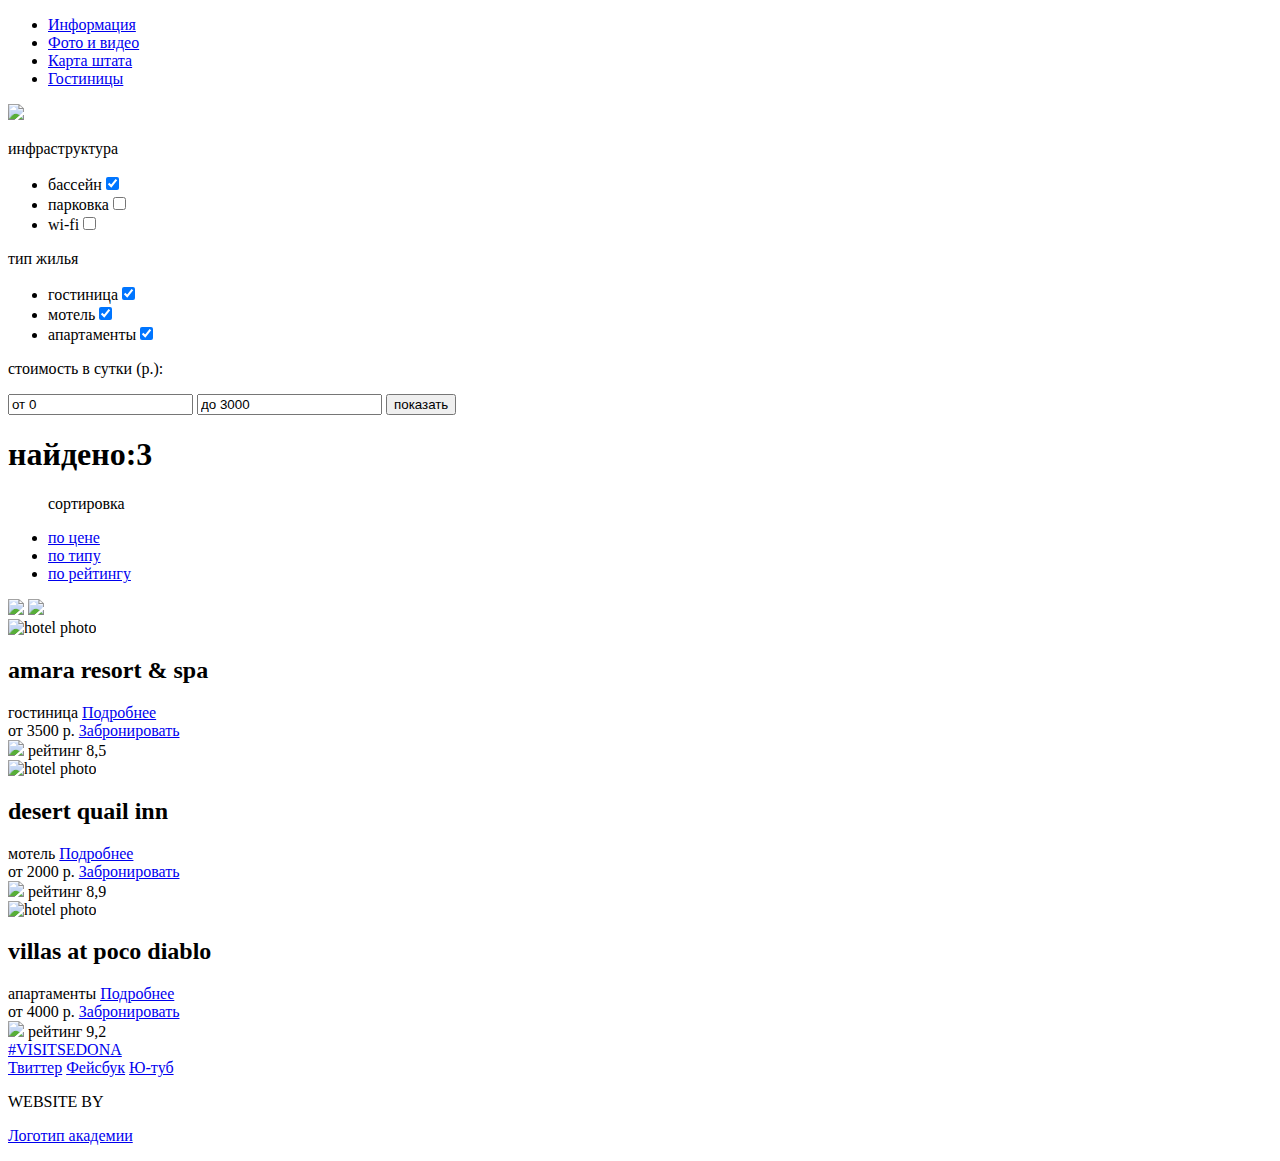
==== inner.html @ c6879ae4 "+" ====
<!DOCTYPE html>
<html lang="ru">
  <head>
    <meta charset="utf-8">
    <title>HTML Academy: Седона</title>
  </head>
  <body>
    <div class="container">
    <header class="main-header">
        <nav class="main-navigation">
          <ul>
            <li><a href="#">Информация</li>
            <li><a href="#">Фото и видео</li>
            <li><a href="#">Карта штата</li>
            <li><a href="#">Гостиницы</li>
          </ul>
        </nav>
        <a href="#"><img src="#"name="logo"></a>
    </header>
    <main>
      <section class="aside">
        <form action="" method="get">
          <p>инфраструктура</p>
           <ul>
            <li><label>бассейн<input type="checkbox" name="pool" checked></label></li>
            <li><label>парковка<input type="checkbox" name="parking"></label></li>
            <li><label>wi-fi<input type="checkbox" name="wi-fi"></label></li>
           </ul>
          <p>тип жилья</p>
           <ul>
            <li><label>гостиница<input type="checkbox" name="hotel" checked></label></li>
            <li><label>мотель<input type="checkbox" name="motel" checked></label></li>
            <li><label>апартаменты<input type="checkbox" name="apart" checked></label></li>
           </ul>
          <p>стоимость в сутки (p.):</p>
          <input type="text" name="min" value="от 0">
          <input type="text" name="max" value="до 3000">
          <button class="btn" type="submit">показать</button>
        </form>
      </section>
      <section class="searching results">
        <div class="search">
            <h1>найдено:3</h1>
          <ul class="breadcrumbs">
            <p>сортировка</p>
            <li><a href="#">по цене<a></li>
            <li><a href="#">по типу<a></li>
            <li><a href="#">по рейтингу<a></li>
          </ul>
          <form type="" name="">
            <img src="#" width="" height="">
            <img src="#" width="" height=""> <!--- стрелочки вверх и вниз--->
          </form>
        </div>
        <div class="hotel">
          <img class="photo" src="#" width="" height="" alt="hotel photo">
          <div class="hotel name">
           <h2>amara resort & spa</h2>
           <div class="more">
            <span>гостиница</span>
            <a class="btn" name="more" href="#">Подробнее</a>
           </div>
           <div class="price">
            <span>от 3500 р.</span>
            <a class="btn" name="reserv" href="#">Забронировать</a>
           </div>
         </div>
         <div class="rating">
           <img class="star" src="#" width="" height="">
           <span>рейтинг 8,5</span>
         </div>
        </div>
        <div class="hotel">
          <img class="photo" src="#" width="" height="" alt="hotel photo">
          <div class="hotel name">
           <h2>desert quail inn</h2>
           <div class="more">
            <span>мотель</span>
            <a class="btn" name="more" href="#">Подробнее</a>
           </div>
           <div class="price">
            <span>от 2000 р.</span>
            <a class="btn" name="reserv" href="#">Забронировать</a>
           </div>
         </div>
         <div class="rating">
           <img class="star" src="#" width="" height="">
           <span>рейтинг 8,9</span>
         </div>
        </div>
        <div class="hotel">
          <img class="photo" src="#" width="" height="" alt="hotel photo">
          <div class="hotel name">
           <h2>villas at poco diablo</h2>
           <div class="more">
            <span>апартаменты</span>
            <a class="btn" name="more" href="#">Подробнее</a>
           </div>
           <div class="price">
            <span>от 4000 р.</span>
            <a class="btn" name="reserv" href="#">Забронировать</a>
           </div>
         </div>
         <div class="rating">
           <img class="star" src="#" width="" height="">
           <span>рейтинг 9,2</span>
         </div>
        </div>
      </section>
    </main>
     <footer>
      <div class="container">
        <section class="vizitsedona">
          <a href="#">#VISITSEDONA</a>
        </section>
        <section class="footer-social">
          <a class="social-btn social-btn-twitter" href="#">Твиттер</a>
          <a class="social-btn social-btn-fb" href="#">Фейсбук</a>
          <a class="social-btn social-btn-y-tube" href="#">Ю-туб</a>
        </section>
        <section class="footer-copiright">
          <p>WEBSITE BY<p>
            <a class="btn" href="#">Логотип академии</a>
        </section>
      </div>
    </footer>
  </div>
  </body>
</html>
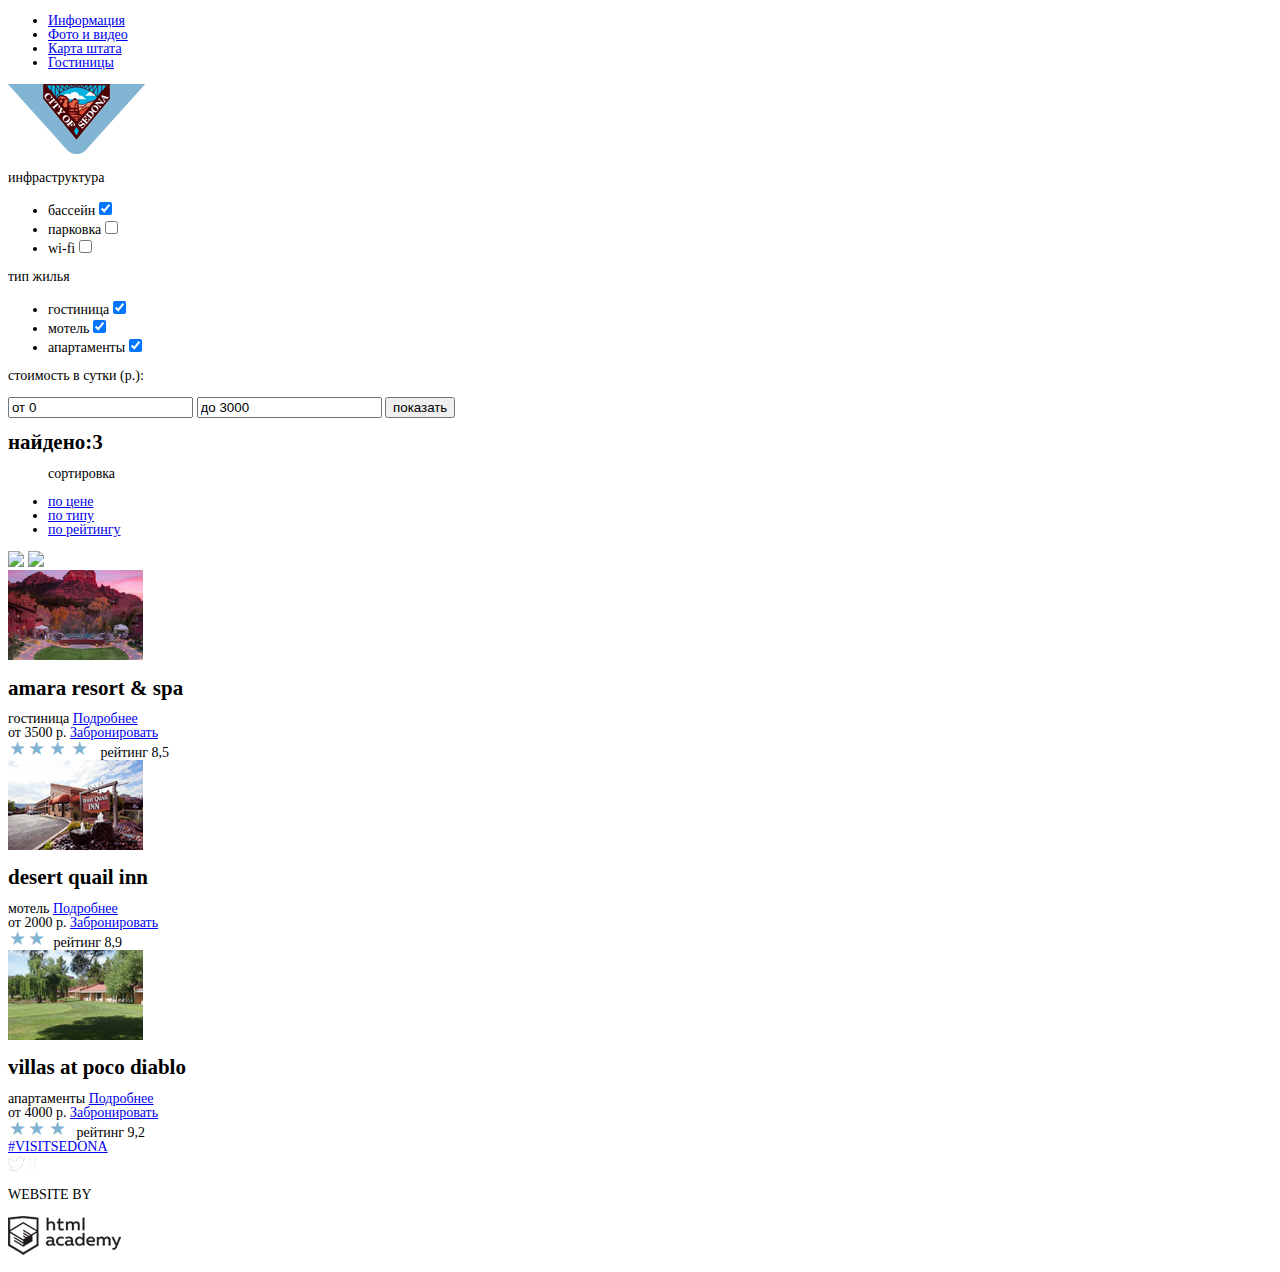
==== commit c9417f68: "Графика." ====
--- a/inner.html
+++ b/inner.html
@@ -3,6 +3,7 @@
   <head>
     <meta charset="utf-8">
     <title>HTML Academy: Седона</title>
+    <link href="css/style.css" rel="stylesheet">
   </head>
   <body>
     <div class="container">
@@ -15,7 +16,7 @@
             <li><a href="#">Гостиницы</li>
           </ul>
         </nav>
-        <a href="#"><img src="#"name="logo"></a>
+        <a href="#"><img src="img/logo.svg"name="logo"></a>
     </header>
     <main>
       <section class="aside">
@@ -49,11 +50,11 @@
           </ul>
           <form type="" name="">
             <img src="#" width="" height="">
-            <img src="#" width="" height=""> <!--- стрелочки вверх и вниз--->
+            <img src="#" width="" height="">
           </form>
         </div>
         <div class="hotel">
-          <img class="photo" src="#" width="" height="" alt="hotel photo">
+          <img class="photo" src="img/hotel.jpg" width="" height="" alt="hotel photo">
           <div class="hotel name">
            <h2>amara resort & spa</h2>
            <div class="more">
@@ -66,12 +67,12 @@
            </div>
          </div>
          <div class="rating">
-           <img class="star" src="#" width="" height="">
+           <img class="star" src="img/star-4.svg" width="" height="">
            <span>рейтинг 8,5</span>
          </div>
         </div>
         <div class="hotel">
-          <img class="photo" src="#" width="" height="" alt="hotel photo">
+          <img class="photo" src="img/motel.jpg" width="" height="" alt="hotel photo">
           <div class="hotel name">
            <h2>desert quail inn</h2>
            <div class="more">
@@ -84,12 +85,12 @@
            </div>
          </div>
          <div class="rating">
-           <img class="star" src="#" width="" height="">
+           <img class="star" src="img/two stars.svg" width="" height="">
            <span>рейтинг 8,9</span>
          </div>
         </div>
         <div class="hotel">
-          <img class="photo" src="#" width="" height="" alt="hotel photo">
+          <img class="photo" src="img/apart.jpg" width="" height="" alt="hotel photo">
           <div class="hotel name">
            <h2>villas at poco diablo</h2>
            <div class="more">
@@ -102,7 +103,7 @@
            </div>
          </div>
          <div class="rating">
-           <img class="star" src="#" width="" height="">
+           <img class="star" src="img/star_3.svg" width="" height="">
            <span>рейтинг 9,2</span>
          </div>
         </div>
@@ -114,13 +115,13 @@
           <a href="#">#VISITSEDONA</a>
         </section>
         <section class="footer-social">
-          <a class="social-btn social-btn-twitter" href="#">Твиттер</a>
-          <a class="social-btn social-btn-fb" href="#">Фейсбук</a>
-          <a class="social-btn social-btn-y-tube" href="#">Ю-туб</a>
+          <a class="social-btn social-btn-twitter" href="#"><img src="img/twitter.svg" width="17px" height="14px" alt="twitter"></a>
+          <a class="social-btn social-btn-fb" href="#"><img src="img/facebook.svg" width="8px" height="17px" alt="facebook"></a>
+          <a class="social-btn social-btn-y-tube" href="#"><img src="img/Youtube.svg" width="20px" height="14px" alt="youtube"></a>
         </section>
         <section class="footer-copiright">
           <p>WEBSITE BY<p>
-            <a class="btn" href="#">Логотип академии</a>
+            <a class="btn" href="#"><img src="img/logo_html.svg" width="113px" height="39px" alt="Логотип академии"></a>
         </section>
       </div>
     </footer>
--- a/css/style.css
+++ b/css/style.css
@@ -0,0 +1,16 @@
+body{
+  font-size: 14px;
+  line-height: 100%;
+  color: 333333;
+  font-family: PTSans;
+}
+h1{
+  font-size: 21px;
+  line-height: 100%;
+  color: 000000;
+  font-weight: bold;
+  font-family: PTSans;
+}
+h2{
+  
+}
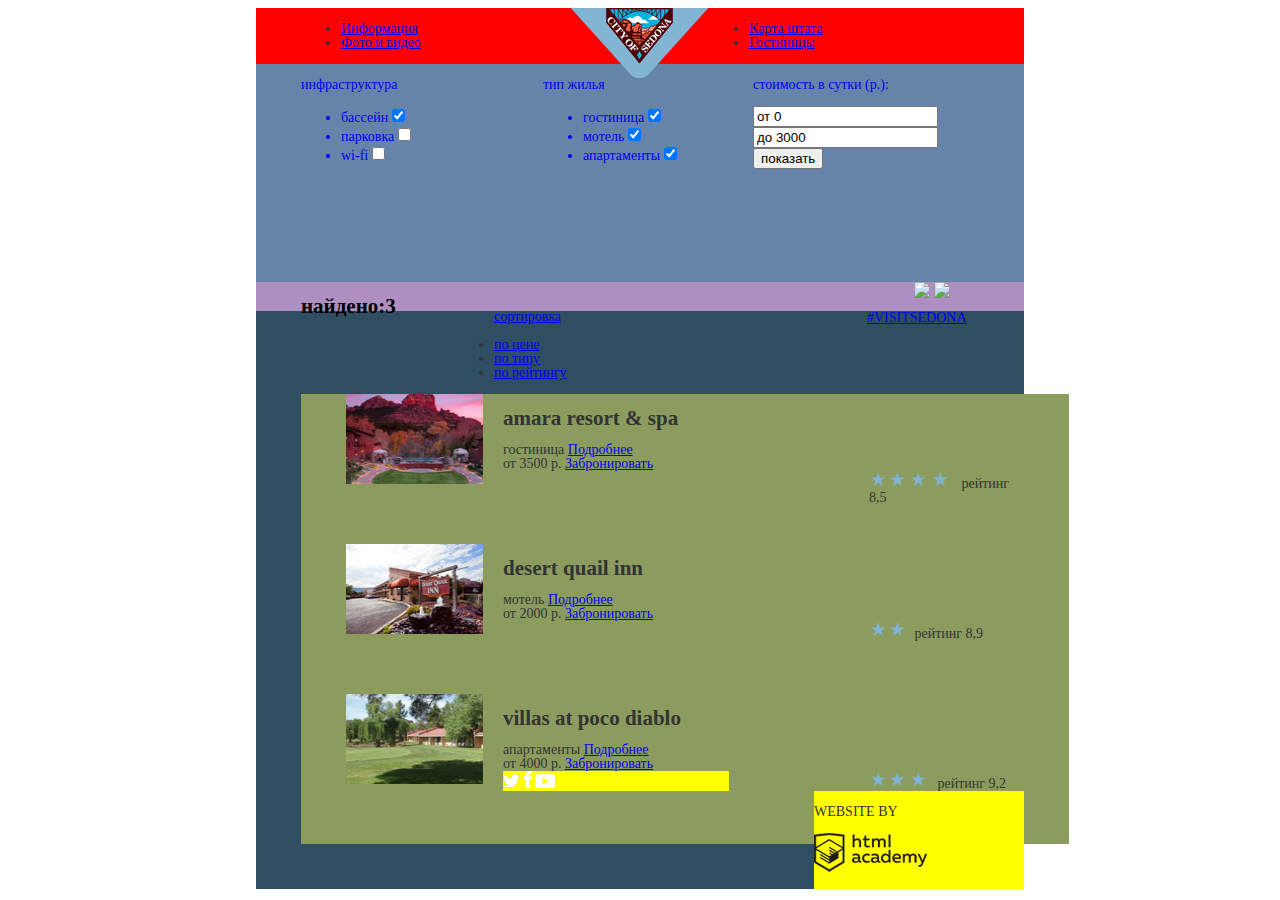
==== commit 4085b401: "Сетки." ====
--- a/inner.html
+++ b/inner.html
@@ -7,55 +7,69 @@
   </head>
   <body>
     <div class="container">
-    <header class="main-header">
-        <nav class="main-navigation">
-          <ul>
-            <li><a href="#">Информация</li>
-            <li><a href="#">Фото и видео</li>
-            <li><a href="#">Карта штата</li>
-            <li><a href="#">Гостиницы</li>
-          </ul>
-        </nav>
-        <a href="#"><img src="img/logo.svg"name="logo"></a>
-    </header>
+      <header class="main-header">
+          <nav class="main-navigation left">
+            <ul>
+              <li><a href="#">Информация</li>
+              <li><a href="#">Фото и видео</li>
+            </ul>
+          </nav>
+          <a href="#"><img src="img/logo.svg" width="138" height="70" name="logo"></a>
+          <nav class="main-navigation right">
+            <ul>
+              <li><a href="#">Карта штата</li>
+              <li><a href="#">Гостиницы</li>
+            </ul>
+          </nav>
+      </header>
     <main>
-      <section class="aside">
+      <section class="aside clearfix">
         <form action="" method="get">
+          <div class="column-right">
           <p>инфраструктура</p>
            <ul>
             <li><label>бассейн<input type="checkbox" name="pool" checked></label></li>
             <li><label>парковка<input type="checkbox" name="parking"></label></li>
             <li><label>wi-fi<input type="checkbox" name="wi-fi"></label></li>
            </ul>
+         </div>
+         <div class="column-center">
           <p>тип жилья</p>
            <ul>
             <li><label>гостиница<input type="checkbox" name="hotel" checked></label></li>
             <li><label>мотель<input type="checkbox" name="motel" checked></label></li>
             <li><label>апартаменты<input type="checkbox" name="apart" checked></label></li>
            </ul>
+         </div>
+         <div class="column-left">
           <p>стоимость в сутки (p.):</p>
           <input type="text" name="min" value="от 0">
           <input type="text" name="max" value="до 3000">
           <button class="btn" type="submit">показать</button>
+        </div>
         </form>
       </section>
-      <section class="searching results">
+      <section class="searching-results">
+        <div class="sotting clearfix">
         <div class="search">
             <h1>найдено:3</h1>
+        </div>
           <ul class="breadcrumbs">
             <p>сортировка</p>
             <li><a href="#">по цене<a></li>
             <li><a href="#">по типу<a></li>
             <li><a href="#">по рейтингу<a></li>
           </ul>
+          <div class="sort">
           <form type="" name="">
             <img src="#" width="" height="">
             <img src="#" width="" height="">
           </form>
         </div>
-        <div class="hotel">
-          <img class="photo" src="img/hotel.jpg" width="" height="" alt="hotel photo">
-          <div class="hotel name">
+      </div>
+        <div class="hotel clearfix">
+          <img class="picture" src="img/hotel.jpg" width="135" height="90" alt="hotel photo">
+          <div class="hotel-name">
            <h2>amara resort & spa</h2>
            <div class="more">
             <span>гостиница</span>
@@ -67,13 +81,13 @@
            </div>
          </div>
          <div class="rating">
-           <img class="star" src="img/star-4.svg" width="" height="">
+           <img class="star" src="img/star-4.svg" width="89" height="17">
            <span>рейтинг 8,5</span>
          </div>
         </div>
-        <div class="hotel">
-          <img class="photo" src="img/motel.jpg" width="" height="" alt="hotel photo">
-          <div class="hotel name">
+        <div class="hotel clearfix">
+          <img class="picture" src="img/motel.jpg" width="135" height="90" alt="hotel photo">
+          <div class="hotel-name">
            <h2>desert quail inn</h2>
            <div class="more">
             <span>мотель</span>
@@ -85,13 +99,13 @@
            </div>
          </div>
          <div class="rating">
-           <img class="star" src="img/two stars.svg" width="" height="">
+           <img class="star" src="img/two stars.svg" width="42" height="17">
            <span>рейтинг 8,9</span>
          </div>
         </div>
-        <div class="hotel">
-          <img class="photo" src="img/apart.jpg" width="" height="" alt="hotel photo">
-          <div class="hotel name">
+        <div class="hotel clearfix">
+          <img class="picture" src="img/apart.jpg" width="135" height="90" alt="hotel photo">
+          <div class="hotel-name">
            <h2>villas at poco diablo</h2>
            <div class="more">
             <span>апартаменты</span>
@@ -103,25 +117,25 @@
            </div>
          </div>
          <div class="rating">
-           <img class="star" src="img/star_3.svg" width="" height="">
+           <img class="star" src="img/star_3.svg" width="65" height="17">
            <span>рейтинг 9,2</span>
          </div>
         </div>
       </section>
     </main>
      <footer>
-      <div class="container">
+      <div class="footer clearfix">
         <section class="vizitsedona">
           <a href="#">#VISITSEDONA</a>
         </section>
         <section class="footer-social">
-          <a class="social-btn social-btn-twitter" href="#"><img src="img/twitter.svg" width="17px" height="14px" alt="twitter"></a>
-          <a class="social-btn social-btn-fb" href="#"><img src="img/facebook.svg" width="8px" height="17px" alt="facebook"></a>
-          <a class="social-btn social-btn-y-tube" href="#"><img src="img/Youtube.svg" width="20px" height="14px" alt="youtube"></a>
+          <a class="social-btn social-btn-twitter" href="#"><img src="img/twitter.svg" width="17" height="14" alt="twitter"></a>
+          <a class="social-btn social-btn-fb" href="#"><img src="img/facebook.svg" width="8" height="17" alt="facebook"></a>
+          <a class="social-btn social-btn-y-tube" href="#"><img src="img/Youtube.svg" width="20" height="14" alt="youtube"></a>
         </section>
         <section class="footer-copiright">
           <p>WEBSITE BY<p>
-            <a class="btn" href="#"><img src="img/logo_html.svg" width="113px" height="39px" alt="Логотип академии"></a>
+            <a class="btn" href="#"><img src="img/logo_html.svg" width="113" height="39" alt="Логотип академии"></a>
         </section>
       </div>
     </footer>
--- a/css/style.css
+++ b/css/style.css
@@ -1,16 +1,138 @@
 body{
   font-size: 14px;
   line-height: 100%;
-  color: 333333;
+  color: #333333;
   font-family: PTSans;
 }
 h1{
   font-size: 21px;
   line-height: 100%;
-  color: 000000;
+  color: #000000;
   font-weight: bold;
   font-family: PTSans;
 }
-h2{
-  
+.container{
+  width:768px;
+  background-color:#2f4e62;
+  margin:0 auto;
 }
+.clearfix::after {
+  content: "";
+  display: table;
+  clear: both;
+}
+.main-header{
+  width:678px;
+  padding:0 45px;
+  height:56px;
+  background-color:red;
+}
+.main-navigation{
+  width:270px;
+}
+.left{
+  float:left;
+}
+.right{
+  float:right;
+}
+.sedona{
+  width:768px;
+  height:725px;
+  background-color:pink;
+}
+.blue{
+  width:256px;
+  height:256px;
+  background-color: #81b3d2;
+  float:left;
+}
+.second{
+  float:right;
+}
+.white{
+  float:left;
+  width: 256px;
+  height: 329px;
+  background-color: white;
+}
+.interest{
+  width: 768px;
+  height: 766px;
+  background-color: green;
+}
+.visitsedona{
+  float:left;
+  width:190px;
+  margin-right:20px;
+  background-color:yellow;
+}
+.footer-social{
+  float:left;
+  width:226px;
+  background-color:yellow;
+}
+.footer-copiright{
+  float:right;
+  width:210px;
+  background-color:yellow;
+}
+
+.aside {
+  width:678px;
+  padding:0 45px;
+  height:218px;
+  background-color:#6684aa;
+}
+.column-right{
+  float:left;
+  width: 153px;
+  margin-right:89px;
+}
+.column-center{
+  float:left;
+  width: 153px;
+}
+.column-left{
+  float: right;
+  width: 226px;
+}
+.searching-results {
+  width:678px;
+  padding:0 45px;
+  height:29px;
+  background-color:#af8fc1;
+}
+.search{
+  float:left;
+  width:123px;
+  margin-right:30px;
+}
+.breadcrumbs{
+  float:left;
+  width: 373px;
+}
+.sort{
+  float:right;
+  width: 65px;
+}
+.hotel{
+  width:678px;
+  padding:0 45px;
+  height:150px;
+  background-color:#8c9c5f;
+}
+.picture{
+  float:left;
+  width:137px;
+  margin-right:20px;
+}
+.hotel-name{
+  float:left;
+  width: 320px;
+  margin-right:60px;
+}
+.rating{
+  float:right;
+  width: 155px;
+}
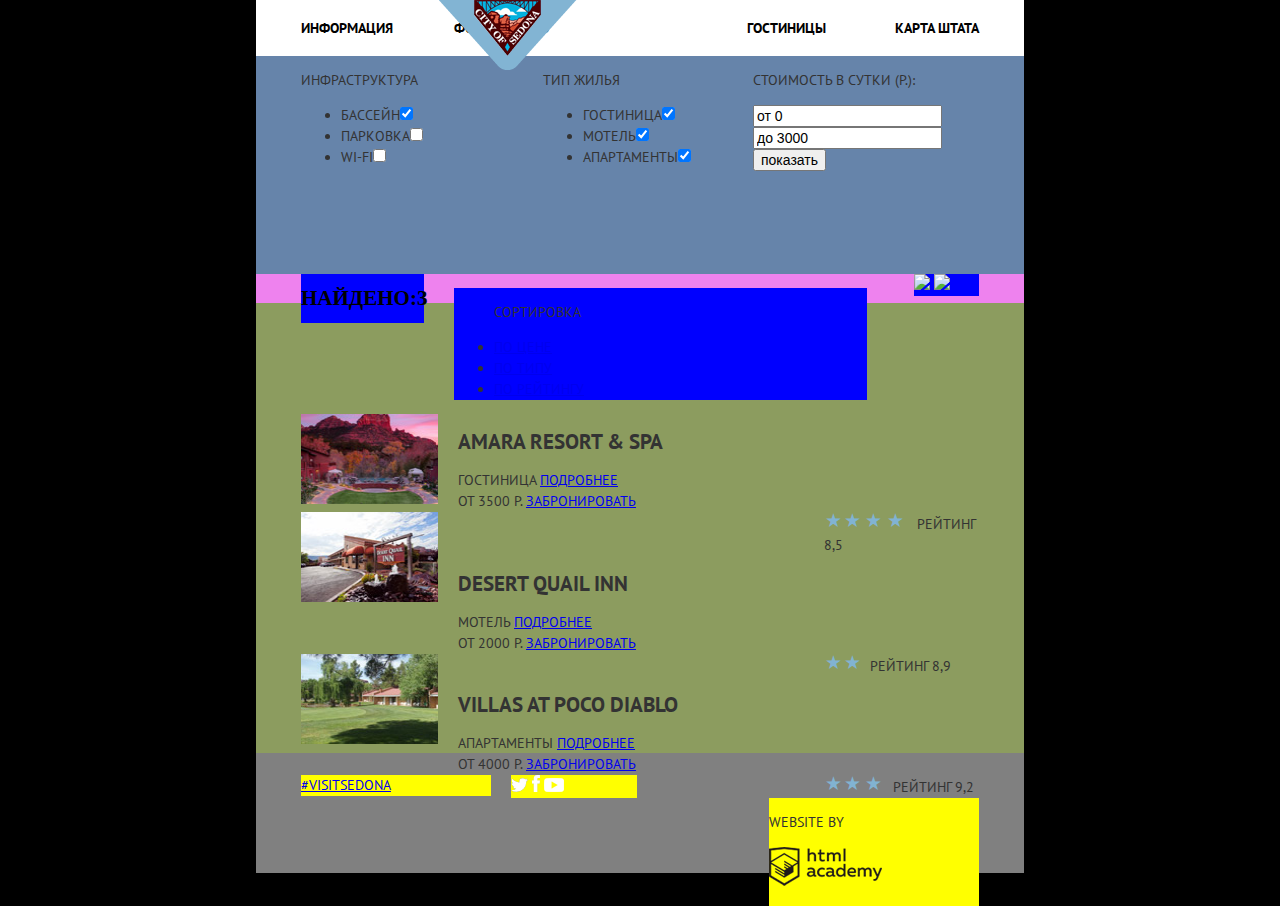
==== commit d4929eb1: "background-image" ====
--- a/inner.html
+++ b/inner.html
@@ -3,24 +3,22 @@
   <head>
     <meta charset="utf-8">
     <title>HTML Academy: Седона</title>
+    <link href="https://fonts.googleapis.com/css?family=PT+Sans:400,700&amp;subset=cyrillic" rel="stylesheet">
+    <link href="css/normalize.css" rel="stylesheet">
     <link href="css/style.css" rel="stylesheet">
   </head>
   <body>
     <div class="container">
       <header class="main-header">
-          <nav class="main-navigation left">
-            <ul>
-              <li><a href="#">Информация</li>
-              <li><a href="#">Фото и видео</li>
-            </ul>
+        <nav class="main-navigation clearfix">
+          <ul>
+            <li class="nav-left"><a href="#">Информация</li>
+            <li class="nav-left"><a href="#">Фото и видео</li>
+            <li class="nav-right"><a href="#">Карта штата</li>
+            <li class="nav-right"><a href="#">Гостиницы</li>
+          </ul>
           </nav>
-          <a href="#"><img src="img/logo.svg" width="138" height="70" name="logo"></a>
-          <nav class="main-navigation right">
-            <ul>
-              <li><a href="#">Карта штата</li>
-              <li><a href="#">Гостиницы</li>
-            </ul>
-          </nav>
+          <a href="#"><img class="logo" src="img/logo.svg" width="138" height="70" name="logo"></a>
       </header>
     <main>
       <section class="aside clearfix">
@@ -49,24 +47,23 @@
         </div>
         </form>
       </section>
-      <section class="searching-results">
-        <div class="sotting clearfix">
-        <div class="search">
+        <section class="sorting clearfix">
+         <div class="search">
             <h1>найдено:3</h1>
-        </div>
-          <ul class="breadcrumbs">
-            <p>сортировка</p>
-            <li><a href="#">по цене<a></li>
-            <li><a href="#">по типу<a></li>
-            <li><a href="#">по рейтингу<a></li>
-          </ul>
+         </div>
+           <ul class="breadcrumbs">
+             <p class="out">сортировка</p>
+             <li><a href="#">по цене<a></li>
+             <li><a href="#">по типу<a></li>
+             <li><a href="#">по рейтингу<a></li>
+           </ul>
           <div class="sort">
           <form type="" name="">
             <img src="#" width="" height="">
             <img src="#" width="" height="">
           </form>
-        </div>
-      </div>
+          </div>
+       </section>
         <div class="hotel clearfix">
           <img class="picture" src="img/hotel.jpg" width="135" height="90" alt="hotel photo">
           <div class="hotel-name">
@@ -121,7 +118,6 @@
            <span>рейтинг 9,2</span>
          </div>
         </div>
-      </section>
     </main>
      <footer>
       <div class="footer clearfix">
--- a/css/style.css
+++ b/css/style.css
@@ -1,45 +1,78 @@
 body{
+  min-width: 768px;
+  font-weight: ;
   font-size: 14px;
-  line-height: 100%;
+  line-height: 21px;
+  font-family: "PT Sans", "Arial", sans-serif;
   color: #333333;
-  font-family: PTSans;
+  text-transform:uppercase;
+  background:black;
+}
+.clearfix::after {
+  content: "";
+  display: table;
+  clear: both;
 }
 h1{
   font-size: 21px;
   line-height: 100%;
   color: #000000;
   font-weight: bold;
-  font-family: PTSans;
+  font-family: "PTSans";
 }
 .container{
   width:768px;
-  background-color:#2f4e62;
   margin:0 auto;
-}
-.clearfix::after {
-  content: "";
-  display: table;
-  clear: both;
+  background-color:#ffffff;
 }
 .main-header{
-  width:678px;
-  padding:0 45px;
-  height:56px;
-  background-color:red;
+  margin:0 45px;
+  color:#000000;
+  background-color:#ffffff;
 }
-.main-navigation{
-  width:270px;
+.main-navigation ul{
+  margin: 0;
+  padding: 0;
+
+  list-style: none;
+  font-size: 0;
 }
-.left{
-  float:left;
+.main-navigation li{
+  display:inline-block;
+
+  font-size: 14px;
+  font-weight: bold;
+  line-height: 26px;
+  padding:15px 0px;
+  width: 153px;
 }
-.right{
-  float:right;
+.main-navigation li:nth-child(2n){
+  margin-right: 68px;
+}
+.nav-right{
+  float: right;
+  text-align: right;
+}
+.nav-left{
+  float: left;
+}
+.main-navigation a{
+  color:#000000;
+  text-decoration: none;
+}
+.main-navigation a:hover{
+  color:#81b3d2;
+}
+.logo{
+  position: absolute;
+  top:0px;
+  left: 439px;
 }
 .sedona{
   width:768px;
   height:725px;
-  background-color:pink;
+  background-color:#e1eef7;
+  background-image: url("img/background.img") center no-repeat;
 }
 .blue{
   width:256px;
@@ -54,14 +87,20 @@
   float:left;
   width: 256px;
   height: 329px;
-  background-color: white;
+  background-color: orange;
 }
 .interest{
   width: 768px;
   height: 766px;
   background-color: green;
 }
-.visitsedona{
+.footer{
+  width:678px;
+  padding:0 45px;
+  height:120px;
+  background-color:grey;
+}
+.vizitsedona{
   float:left;
   width:190px;
   margin-right:20px;
@@ -69,7 +108,7 @@
 }
 .footer-social{
   float:left;
-  width:226px;
+  width:126px;
   background-color:yellow;
 }
 .footer-copiright{
@@ -77,7 +116,6 @@
   width:210px;
   background-color:yellow;
 }
-
 .aside {
   width:678px;
   padding:0 45px;
@@ -97,24 +135,28 @@
   float: right;
   width: 226px;
 }
-.searching-results {
+.sorting {
   width:678px;
   padding:0 45px;
   height:29px;
-  background-color:#af8fc1;
+  background-color:violet;
 }
 .search{
   float:left;
   width:123px;
   margin-right:30px;
+  background-color: blue;
 }
 .breadcrumbs{
   float:left;
   width: 373px;
+  background-color: blue;
 }
 .sort{
   float:right;
   width: 65px;
+  background-color: blue;
+
 }
 .hotel{
   width:678px;
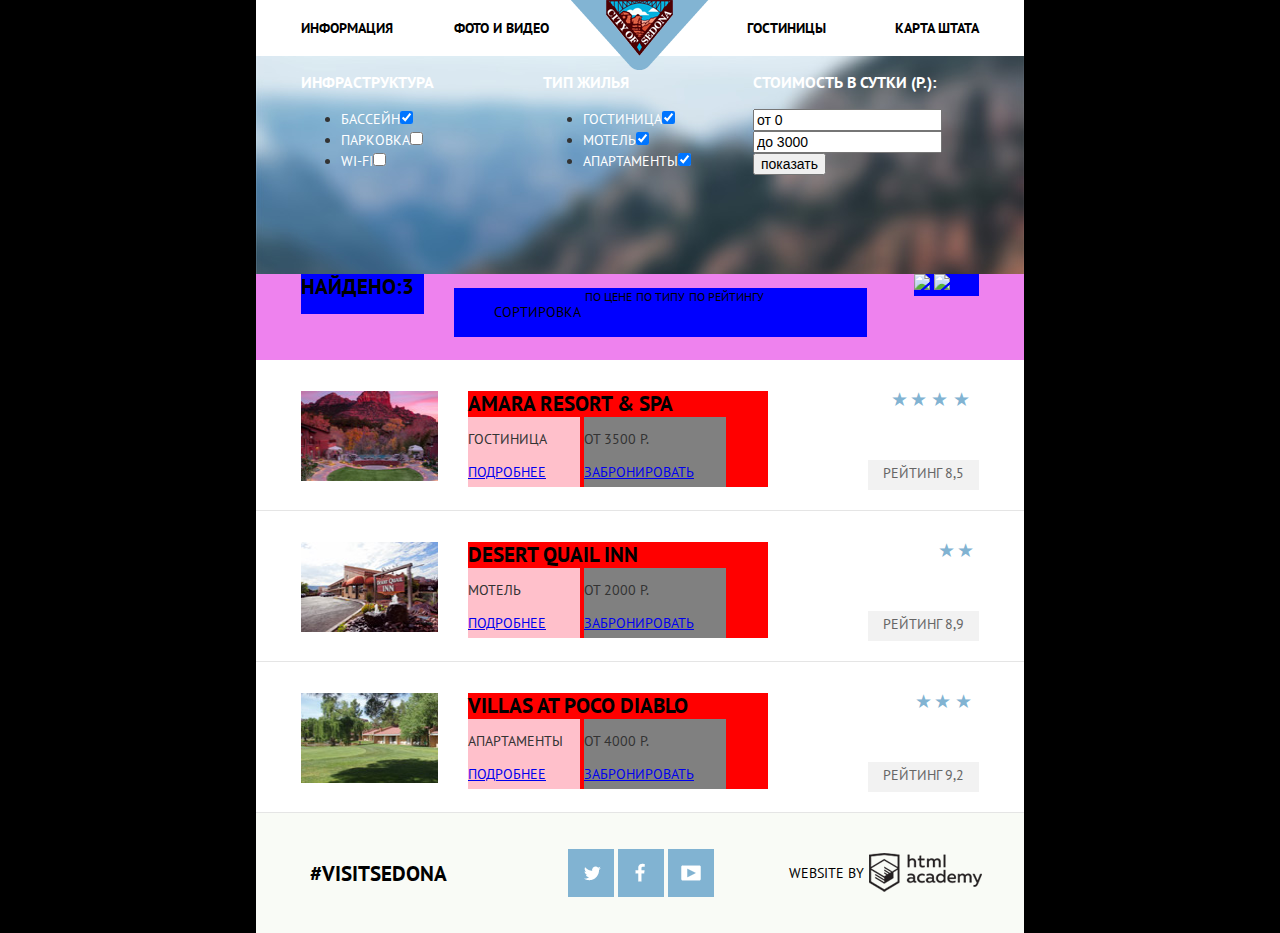
==== commit ff72fd8e: "Декоративные элементы." ====
--- a/inner.html
+++ b/inner.html
@@ -10,13 +10,13 @@
   <body>
     <div class="container">
       <header class="main-header">
-        <nav class="main-navigation clearfix">
-          <ul>
-            <li class="nav-left"><a href="#">Информация</li>
-            <li class="nav-left"><a href="#">Фото и видео</li>
-            <li class="nav-right"><a href="#">Карта штата</li>
-            <li class="nav-right"><a href="#">Гостиницы</li>
-          </ul>
+          <nav class="main-navigation clearfix">
+            <ul>
+              <li class="nav-left"><a href="#">Информация</li>
+              <li class="nav-left"><a href="#">Фото и видео</li>
+              <li class="nav-right"><a href="#">Карта штата</li>
+              <li class="nav-right"><a href="#">Гостиницы</li>
+            </ul>
           </nav>
           <a href="#"><img class="logo" src="img/logo.svg" width="138" height="70" name="logo"></a>
       </header>
@@ -69,17 +69,17 @@
           <div class="hotel-name">
            <h2>amara resort & spa</h2>
            <div class="more">
-            <span>гостиница</span>
+            <p>гостиница</p>
             <a class="btn" name="more" href="#">Подробнее</a>
            </div>
            <div class="price">
-            <span>от 3500 р.</span>
+            <p>от 3500 р.</p>
             <a class="btn" name="reserv" href="#">Забронировать</a>
            </div>
          </div>
          <div class="rating">
            <img class="star" src="img/star-4.svg" width="89" height="17">
-           <span>рейтинг 8,5</span>
+           <p>рейтинг 8,5</p>
          </div>
         </div>
         <div class="hotel clearfix">
@@ -87,17 +87,17 @@
           <div class="hotel-name">
            <h2>desert quail inn</h2>
            <div class="more">
-            <span>мотель</span>
+            <p>мотель</p>
             <a class="btn" name="more" href="#">Подробнее</a>
            </div>
            <div class="price">
-            <span>от 2000 р.</span>
+            <p>от 2000 р.</p>
             <a class="btn" name="reserv" href="#">Забронировать</a>
            </div>
          </div>
          <div class="rating">
            <img class="star" src="img/two stars.svg" width="42" height="17">
-           <span>рейтинг 8,9</span>
+           <p>рейтинг 8,9</p>
          </div>
         </div>
         <div class="hotel clearfix">
@@ -105,33 +105,33 @@
           <div class="hotel-name">
            <h2>villas at poco diablo</h2>
            <div class="more">
-            <span>апартаменты</span>
+            <p>апартаменты</p>
             <a class="btn" name="more" href="#">Подробнее</a>
            </div>
            <div class="price">
-            <span>от 4000 р.</span>
+            <p>от 4000 р.</p>
             <a class="btn" name="reserv" href="#">Забронировать</a>
            </div>
          </div>
          <div class="rating">
            <img class="star" src="img/star_3.svg" width="65" height="17">
-           <span>рейтинг 9,2</span>
+           <p>рейтинг 9,2</p>
          </div>
         </div>
     </main>
-     <footer>
+    <footer>
       <div class="footer clearfix">
         <section class="vizitsedona">
-          <a href="#">#VISITSEDONA</a>
+          <a href="#"><h2>#VISITSEDONA</h2></a>
         </section>
         <section class="footer-social">
-          <a class="social-btn social-btn-twitter" href="#"><img src="img/twitter.svg" width="17" height="14" alt="twitter"></a>
-          <a class="social-btn social-btn-fb" href="#"><img src="img/facebook.svg" width="8" height="17" alt="facebook"></a>
-          <a class="social-btn social-btn-y-tube" href="#"><img src="img/Youtube.svg" width="20" height="14" alt="youtube"></a>
+          <a class="sprite social-btn social-btn-twitter" href="#"><p>твиттер</p></a>
+          <a class="sprite social-btn social-btn-fb" href="#"><p>фейсбук</p></a>
+          <a class="sprite social-btn social-btn-y-tube" href="#"><p>ютуб</p></a>
         </section>
         <section class="footer-copiright">
           <p>WEBSITE BY<p>
-            <a class="btn" href="#"><img src="img/logo_html.svg" width="113" height="39" alt="Логотип академии"></a>
+            <a class="sprite logo-html" href="#"></a>
         </section>
       </div>
     </footer>
--- a/css/style.css
+++ b/css/style.css
@@ -15,10 +15,100 @@
 }
 h1{
   font-size: 21px;
-  line-height: 100%;
+  font-weight: bold;
+  line-height: 26px;
   color: #000000;
+  margin-top:0;
+}
+h2{
+  font-size: 21px;
   font-weight: bold;
-  font-family: "PTSans";
+  line-height: 21px;
+  color: #000000;
+  margin-top: 0;
+}
+.sprite {
+    background-image: url("../img/sprite.png");
+    background-repeat: no-repeat;
+    display: block;
+}
+
+.sprite-ico-down {
+    width: 11px;
+    height: 10px;
+    background-position: -10px -10px;
+}
+
+.sprite-ico-down-black {
+    width: 11px;
+    height: 10px;
+    background-position: -10px -40px;
+}
+
+.sprite-ico-down-blue {
+    width: 11px;
+    height: 10px;
+    background-position: -10px -70px;
+}
+
+.sprite-ico-facebook {
+    width: 10px;
+    height: 19px;
+    background-position: -10px -100px;
+}
+
+.sprite-ico-finger {
+    width: 25px;
+    height: 30px;
+    background-position: -10px -139px;
+}
+
+.sprite-ico-logo {
+    width: 113px;
+    height: 39px;
+    background-position: -10px -189px;
+}
+
+.sprite-ico-logo-down {
+    width: 113px;
+    height: 39px;
+    background-position: -10px -248px;
+}
+
+.sprite-ico-logo-hvr {
+    width: 113px;
+    height: 39px;
+    background-position: -10px -307px;
+}
+
+.sprite-ico-twitter {
+    width: 17px;
+    height: 15px;
+    background-position: -10px -366px;
+}
+
+.sprite-ico-up {
+    width: 11px;
+    height: 10px;
+    background-position: -10px -401px;
+}
+
+.sprite-ico-up-black {
+    width: 11px;
+    height: 10px;
+    background-position: -10px -431px;
+}
+
+.sprite-ico-up-blue {
+    width: 11px;
+    height: 10px;
+    background-position: -10px -461px;
+}
+
+.sprite-ico-youtube {
+    width: 20px;
+    height: 16px;
+    background-position: -10px -491px;
 }
 .container{
   width:768px;
@@ -29,17 +119,16 @@
   margin:0 45px;
   color:#000000;
   background-color:#ffffff;
+  position: relative;
 }
 .main-navigation ul{
   margin: 0;
   padding: 0;
-
   list-style: none;
   font-size: 0;
 }
 .main-navigation li{
   display:inline-block;
-
   font-size: 14px;
   font-weight: bold;
   line-height: 26px;
@@ -63,64 +152,260 @@
 .main-navigation a:hover{
   color:#81b3d2;
 }
+.main-navigation a:active{
+  color: #b2b2b2;
+}
+.active{
+  color: red;
+}
 .logo{
   position: absolute;
   top:0px;
-  left: 439px;
+  left: 270px;
+  z-index: 1;
 }
 .sedona{
   width:768px;
-  height:725px;
-  background-color:#e1eef7;
-  background-image: url("img/background.img") center no-repeat;
+  background-color:#e3eef7;
+  background-image: url("../img/background.jpg");
+  background-position: top;
+  background-repeat: no-repeat;
+  position: relative;
+}
+.welcome{
+  width: 458px;
+  padding-top: 76px;
+  padding-left: 156px;
+  padding-bottom: 78px;
+}
+.decoration{
+  width: 768px;
+  background-image: url("../img/white.png");
+  background-position:0px 476px;
+  background-repeat: no-repeat;
+}
+.description{
+  width: 496px;
+  margin-top:50px;
+  margin-bottom: 52px;
+  margin-left: 140px;
+  text-align: center;
+}
+.description p{
+  line-height: 26px;
 }
 .blue{
+  float:left;
+}
+.blue,
+.blue-second{
   width:256px;
-  height:256px;
+  height:211px;
   background-color: #81b3d2;
-  float:left;
-}
-.second{
+  text-align: center;
+  padding-top: 45px;
+}
+.photo h2,
+.photo p{
+  color: #ffffff;
+}
+.town{
   float:right;
+  width:512px;
+  height: 256px;
+}
+.nature{
+  float: left;
+  width: 512px;
+  height: 256px;
+}
+.blue-second{
+  float:right;
 }
 .white{
   float:left;
   width: 256px;
-  height: 329px;
-  background-color: orange;
+  height: 268px;
+  text-align: center;
+  vertical-align: top;
+  margin-top:60px;
+}
+.white h2{
+  padding-top: 107px;
+}
+.home{
+  background-image: url("../img/home.png");
+  background-position: top;
+  background-repeat: no-repeat;
+}
+.eat{
+  background-image: url("../img/eat.png");
+  background-position: top;
+  background-repeat: no-repeat;
+}
+.suvenir{
+  background-image: url("../img/suvenir.png");
+  background-position: top;
+  background-repeat: no-repeat;
+}
+.grey{
+  float:left;
+  width: 256px;
+  height: 208px;
+  background-color: #eeeeee;
+  text-align: center;
+  padding-top:48px;
 }
 .interest{
   width: 768px;
-  height: 766px;
-  background-color: green;
+  height: 203px;
+  background-color: #ffffff;
+  padding-top: 55px;
+  text-align: center;
+}
+.interest h1{
+  font-size: 30px;
+}
+.interest p{
+  line-height: 24px;
+  margin-bottom: 23px;
+}
+.interest h2{
+  display: block;
+  width: 568px;
+  height: 56px;
+  line-height: 26px;
+  color: #ffffff;
+  background-color: #766357;
+  text-align: center;
+  padding-top: 30px;
+  margin-left: 100px;
+}
+.map{
+  width: 768px;
+  height: 476px;
+  background-color: #cbdda9;
+  background-image: url("../img/map.jpg");
+  background-position: top;
+  background-repeat: no-repeat;
+}
+.order{
+  width: 568px;
+  height: 395px;
+  background-color: #ffffff;
+  margin-left:100px;
 }
 .footer{
-  width:678px;
-  padding:0 45px;
+  width:708px;
+  padding: 0 30px;
   height:120px;
-  background-color:grey;
+  color: #000000;
+  background-color: #f9fbf6;
+}
+.footer a{
+  color: #000000;
+  text-decoration: none;
+  margin: 0;
 }
 .vizitsedona{
   float:left;
-  width:190px;
-  margin-right:20px;
-  background-color:yellow;
+  width:185px;
+  height: 70px;
+  padding-top: 50px;
+  text-align: center;
+  margin-right:93px;
 }
 .footer-social{
   float:left;
-  width:126px;
-  background-color:yellow;
+  width:153px;
+  padding-top: 36px;
+  height: 84px;
+  text-align: center;
+}
+.social-btn{
+  display: inline-block;
+  width: 46px;
+  height: 48px;
+  margin: 0 3px;
+  font-size: 0;
+  vertical-align: top;
+  background-color: #81b3d2;
+}
+.social-btn-twitter{
+  background-position: 6px -349px;
+}
+.social-btn-twitter:hover{
+  background-color: #669ec0;
+  background-position: 6px -349px;
+}
+.social-btn-twitter:active{
+  background-color: #5496bd;
+  background-position: 6px -349px;
+}
+.social-btn-fb{
+  background-position:  7px -86px;
+}
+.social-btn-fb:hover{
+  background-color: #669ec0;
+  background-position:  7px -86px;
+}
+.social-btn-fb:active{
+  background-color: #5496bd;
+  background-position:  7px -86px;
+}
+.social-btn-y-tube{
+  background-position:  3px -475px;
+}
+.social-btn-y-tube:hover{
+  background-color: #669ec0;
+  background-position:  3px -475px;
+}
+.social-btn-y-tube:active{
+  background-color: #5496bd;
+  background-position:  3px -475px;
 }
 .footer-copiright{
   float:right;
-  width:210px;
-  background-color:yellow;
+  width:205px;
+  height: 120px;
+}
+.footer-copiright p{
+  display: inline-block;
+  vertical-align: middle;
+  margin-top: 40px;
+  margin-right: 5px;
+}
+.logo-html{
+  width: 120px;
+  height: 40px;
+  margin-top: 30px;
+  background-position: -10px -189px;
+}
+.logo-html:hover{
+  background-position: -10px -307px;
+}
+.logo-html:active{
+  background-position: -10px -248px;
 }
 .aside {
   width:678px;
   padding:0 45px;
   height:218px;
   background-color:#6684aa;
+  background-image: url("../img/filter.jpg");
+  background-position: top;
+  background-repeat: no-repeat;
+}
+.aside label{
+  font-size: 14px;
+  line-height: 21px;
+  color: #ffffff;
+}
+.aside p{
+  font-size: 16px;
+  line-height: 21px;
+  font-weight: bold;
+  color: #ffffff;
 }
 .column-right{
   float:left;
@@ -138,7 +423,7 @@
 .sorting {
   width:678px;
   padding:0 45px;
-  height:29px;
+  height:86px;
   background-color:violet;
 }
 .search{
@@ -147,10 +432,31 @@
   margin-right:30px;
   background-color: blue;
 }
+.out{
+  display: inline-block;
+  vertical-align: top;
+}
 .breadcrumbs{
   float:left;
   width: 373px;
   background-color: blue;
+  color: #000000;
+}
+.breadcrumbs a{
+  color: #000000;
+  text-decoration: none;
+}
+.breadcrumbs ul{
+  margin: 0;
+  padding: 0;
+  font-size: 0;
+  list-style: none;
+}
+.breadcrumbs li{
+  display: inline-block;
+  vertical-align: top;
+  font-size: 12px;
+  line-height: 18px;
 }
 .sort{
   float:right;
@@ -162,19 +468,62 @@
   width:678px;
   padding:0 45px;
   height:150px;
-  background-color:#8c9c5f;
+  border-bottom: 1px solid #e5e5e5;
 }
 .picture{
   float:left;
   width:137px;
-  margin-right:20px;
+  margin-right:30px;
+  margin-top: 31px;
 }
 .hotel-name{
   float:left;
-  width: 320px;
-  margin-right:60px;
+  width: 300px;
+  margin-top: 31px;
+  margin-right:57px;
+  background-color: red;
+}
+.more,
+.price{
+  display: inline-block;
+  vertical-align: top;
+  height: 70px;
+}
+.more{
+  width: 112px;
+  background-color: pink;
+}
+.price{
+  width: 142px;
+  background-color: grey;
+}
+.hotel h2{
+  font-size: 21px;
+  line-height: 26px;
+  margin-bottom: 0;
+}
+.hotel p{
+  font-size: 14px;
+  line-height: 21px;
+  margin-top: 12px;
+  margin-bottom: 12px;
 }
 .rating{
   float:right;
-  width: 155px;
-}
+  width: 154px;
+  margin-top: 31px;
+  text-align: right;
+}
+.rating p{
+  width: 111px;
+  height: 27px;
+  margin-top: 46px;
+  margin-left: 43px;
+  margin-bottom: 0;
+  background-color: #f2f2f2;
+  text-align: center;
+  padding-top: 3px;
+  font-size: 14px;
+  line-height: 21px;
+  color: #666666;
+}
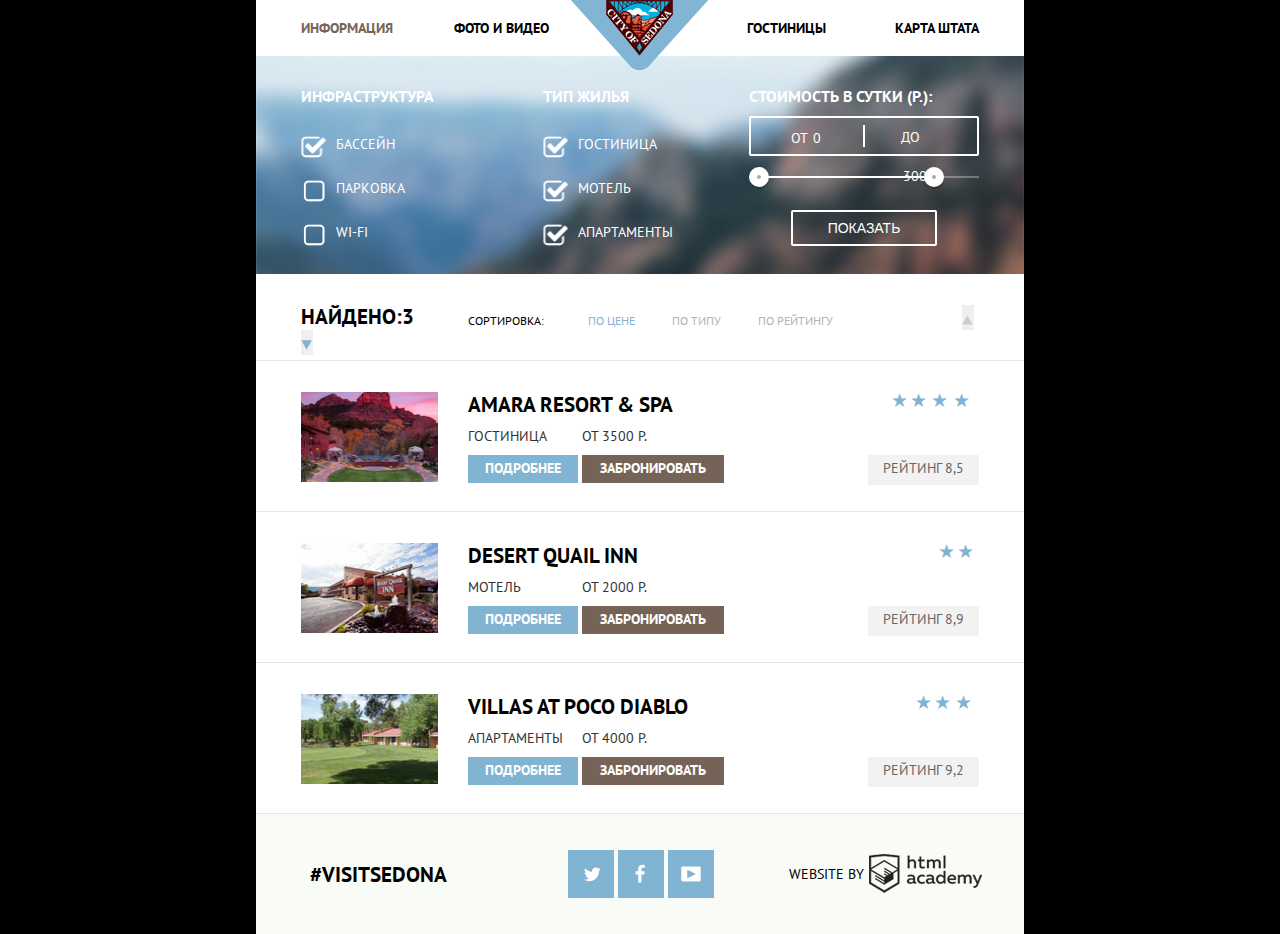
==== commit 7c3d6a90: "+" ====
--- a/inner.html
+++ b/inner.html
@@ -12,7 +12,7 @@
       <header class="main-header">
           <nav class="main-navigation clearfix">
             <ul>
-              <li class="nav-left"><a href="#">Информация</li>
+              <li class="active nav-left"><a>Информация</li>
               <li class="nav-left"><a href="#">Фото и видео</li>
               <li class="nav-right"><a href="#">Карта штата</li>
               <li class="nav-right"><a href="#">Гостиницы</li>
@@ -23,58 +23,61 @@
     <main>
       <section class="aside clearfix">
         <form action="" method="get">
-          <div class="column-right">
+          <div class="column column-left">
           <p>инфраструктура</p>
-           <ul>
-            <li><label>бассейн<input type="checkbox" name="pool" checked></label></li>
-            <li><label>парковка<input type="checkbox" name="parking"></label></li>
-            <li><label>wi-fi<input type="checkbox" name="wi-fi"></label></li>
+           <ul class="free">
+            <li><label class="choose-checkbox"><input type="checkbox" name="pool" checked><span class="checkbox-indicator"></span>бассейн</label></li>
+            <li><label class="choose-checkbox"><input type="checkbox" name="parking"><span class="checkbox-indicator"></span>парковка</label></li>
+            <li><label class="choose-checkbox"><input type="checkbox" name="wi-fi"><span class="checkbox-indicator"></span>wi-fi</label></li>
            </ul>
          </div>
-         <div class="column-center">
+         <div class="column column-center">
           <p>тип жилья</p>
-           <ul>
-            <li><label>гостиница<input type="checkbox" name="hotel" checked></label></li>
-            <li><label>мотель<input type="checkbox" name="motel" checked></label></li>
-            <li><label>апартаменты<input type="checkbox" name="apart" checked></label></li>
+           <ul class="free">
+            <li><label class="choose-checkbox"><input type="checkbox" name="hotel" checked><span class="checkbox-indicator"></span>гостиница</label></li>
+            <li><label class="choose-checkbox"><input type="checkbox" name="motel" checked><span class="checkbox-indicator"></span>мотель</label></li>
+            <li><label class="choose-checkbox"><input type="checkbox" name="apart" checked><span class="checkbox-indicator"></span>апартаменты</label></li>
            </ul>
          </div>
-         <div class="column-left">
-          <p>стоимость в сутки (p.):</p>
-          <input type="text" name="min" value="от 0">
-          <input type="text" name="max" value="до 3000">
-          <button class="btn" type="submit">показать</button>
-        </div>
-        </form>
+         <div class="filter-range">
+          <div class="filter-range-title">стоимость в сутки (р.):</div>
+          <div class="price-controls">
+            <label class="min-price">от <input type="text" name="min-price" value="0"></label>
+            <label class="max-price">до <input type="text" name="max-price" value="3000"></label>
+          </div>
+          <div class="range-controls">
+            <div class="scale">
+             <div class="bar"></div>
+            </div>
+            <div class="range-toggle range-toggle-min"></div>
+            <div class="range-toggle range-toggle-max"></div>
+          </div>
+          <button class="btn-transparent" type="submit">Показать</button>
+         </div>
       </section>
-        <section class="sorting clearfix">
-         <div class="search">
-            <h1>найдено:3</h1>
-         </div>
+        <section class="sorting">
            <ul class="breadcrumbs">
-             <p class="out">сортировка</p>
-             <li><a href="#">по цене<a></li>
-             <li><a href="#">по типу<a></li>
-             <li><a href="#">по рейтингу<a></li>
+             <li><h1>найдено:3</h1></li>
+             <li><p>сортировка:</p></li>
+             <li class="active"><a>по цене</a></li>
+             <li><a href="#">по типу</a></li>
+             <li><a href="#">по рейтингу</a></li>
+             <li><button class="sprite btn btn-up" type="button"></btn></li>
+             <li class="active"><button class="sprite btn btn-down" type="button"></btn></div></li>
            </ul>
-          <div class="sort">
-          <form type="" name="">
-            <img src="#" width="" height="">
-            <img src="#" width="" height="">
-          </form>
-          </div>
        </section>
+       <section class="container">
         <div class="hotel clearfix">
           <img class="picture" src="img/hotel.jpg" width="135" height="90" alt="hotel photo">
           <div class="hotel-name">
            <h2>amara resort & spa</h2>
            <div class="more">
             <p>гостиница</p>
-            <a class="btn" name="more" href="#">Подробнее</a>
+            <a class="btn btn-more" href="#">Подробнее</a>
            </div>
            <div class="price">
             <p>от 3500 р.</p>
-            <a class="btn" name="reserv" href="#">Забронировать</a>
+            <a class="btn btn-reserv" href="#">Забронировать</a>
            </div>
          </div>
          <div class="rating">
@@ -88,11 +91,11 @@
            <h2>desert quail inn</h2>
            <div class="more">
             <p>мотель</p>
-            <a class="btn" name="more" href="#">Подробнее</a>
+            <a class="btn btn-more" href="#">Подробнее</a>
            </div>
            <div class="price">
             <p>от 2000 р.</p>
-            <a class="btn" name="reserv" href="#">Забронировать</a>
+            <a class="btn btn-reserv" href="#">Забронировать</a>
            </div>
          </div>
          <div class="rating">
@@ -106,11 +109,11 @@
            <h2>villas at poco diablo</h2>
            <div class="more">
             <p>апартаменты</p>
-            <a class="btn" name="more" href="#">Подробнее</a>
+            <a class="btn btn-more" href="#">Подробнее</a>
            </div>
            <div class="price">
             <p>от 4000 р.</p>
-            <a class="btn" name="reserv" href="#">Забронировать</a>
+            <a class="btn btn-reserv" href="#">Забронировать</a>
            </div>
          </div>
          <div class="rating">
@@ -118,8 +121,10 @@
            <p>рейтинг 9,2</p>
          </div>
         </div>
+      </section>
     </main>
     <footer>
+      <section class="container">
       <div class="footer clearfix">
         <section class="vizitsedona">
           <a href="#"><h2>#VISITSEDONA</h2></a>
@@ -134,6 +139,7 @@
             <a class="sprite logo-html" href="#"></a>
         </section>
       </div>
+    </section>
     </footer>
   </div>
   </body>
--- a/css/style.css
+++ b/css/style.css
@@ -19,6 +19,7 @@
   line-height: 26px;
   color: #000000;
   margin-top:0;
+  padding: 0;
 }
 h2{
   font-size: 21px;
@@ -155,8 +156,14 @@
 .main-navigation a:active{
   color: #b2b2b2;
 }
-.active{
-  color: red;
+.main-navigation .active a{
+  color: #766357;
+}
+.main-navigation .active a:hover{
+  color: #604e43;
+}
+.main-navigation .active a:active{
+  color: #d6d0cc;
 }
 .logo{
   position: absolute;
@@ -407,67 +414,232 @@
   font-weight: bold;
   color: #ffffff;
 }
-.column-right{
-  float:left;
+.column-left{
+  float:left;
+  margin-top: 30px;
   width: 153px;
   margin-right:89px;
 }
 .column-center{
   float:left;
+  margin-top: 30px;
   width: 153px;
 }
-.column-left{
+.column p{
+  margin: 0;
+  padding-bottom: 27px;
+}
+.free{
+  margin: 0;
+  padding: 0;
+  list-style: none;
+}
+.free li{
+  padding-bottom: 23px;
+}
+.choose-checkbox input[type="checkbox"]{
+  display: none;
+}
+.choose-checkbox{
+  position: relative;
+  padding-left: 35px;
+  cursor: pointer;
+}
+.choose-checkbox input[type="checkbox"]+ .checkbox-indicator{
+  position: absolute;
+  top: -1px;
+  left: 0px;
+  width: 25px;
+  height: 25px;
+  background-image: url("../img/nest.png");
+  background-position: center;
+  background-repeat: no-repeat;
+}
+.choose-checkbox input[type="checkbox"]:checked+ .checkbox-indicator{
+  background-image: url("../img/bird.png");
+  background-position: center;
+  background-repeat: no-repeat;
+}
+.filter-range{
   float: right;
-  width: 226px;
+  width: 230px;
+  margin-top: 30px;
+  color: #ffffff;
+  text-transform: uppercase;
+}
+.filter-range-title {
+  margin-bottom: 9px;
+  font-weight: 600;
+  font-size: 16px;
+  line-height: 21px;
+}
+.price-controls {
+  position: relative;
+  height: 36px;
+  margin-bottom: 20px;
+  font-size: 0;
+  border: 2px solid #ffffff;
+  border-radius: 2px;
+}
+.price-controls::after {
+  content: "";
+  position: absolute;
+  top: 50%;
+  left: 50%;
+  width: 2px;
+  height: 22px;
+  background: #ffffff;
+  transform: translate(-50%, -50%);
+}
+.price-controls label {
+  display: inline-block;
+  font-size: 14px;
+  line-height: 38px;
+  vertical-align: top;
+  cursor: pointer;
+}
+.price-controls .min-price,
+.price-controls .max-price {
+  width: 70px;
+  padding-left: 40px;
+}
+.price-controls input {
+  width: 45px;
+  margin: 0;
+  color: inherit;
+  font: inherit;
+  background: none;
+  border: none;
+}
+.range-controls {
+  position: relative;
+  margin-bottom: 32px;
+}
+.range-controls .scale {
+  height: 2px;
+  background: rgba(255, 255, 255, 0.3);
+}
+.range-controls .bar {
+  width: 76%;
+  height: 2px;
+  background: #ffffff;
+}
+.range-toggle {
+  position: absolute;
+  top: -9px;
+  width: 4px;
+  height: 4px;
+  background: #ababab;
+  border: 8px solid #ffffff;
+  border-radius: 50%;
+  border-radius: 50%;
+  box-shadow: 0 2px 1px 0 rgba(0, 1, 1, 0.2);
+  cursor: pointer;
+}
+.range-toggle:hover {
+  background: #1c4f80;
+}
+.range-toggle-min {
+  left: 0;
+}
+.range-toggle-max {
+  left: 76%;
+}
+.btn-transparent {
+  display: block;
+  margin: 0 auto;
+  padding: 6px 35px;
+  font-size: 14px;
+  line-height: 20px;
+  color: #ffffff;
+  text-transform: uppercase;
+  background: transparent;
+  border: 2px solid #ffffff;
+  border-radius: 2px;
+  cursor: pointer;
+}
+.btn-transparent:hover {
+  color: #000000;
+  background: #ffffff;
 }
 .sorting {
   width:678px;
   padding:0 45px;
   height:86px;
-  background-color:violet;
-}
-.search{
-  float:left;
-  width:123px;
-  margin-right:30px;
-  background-color: blue;
-}
-.out{
-  display: inline-block;
-  vertical-align: top;
 }
 .breadcrumbs{
-  float:left;
-  width: 373px;
-  background-color: blue;
+  margin: 0;
+  padding: 0;
+  padding-top: 30px;
+  list-style: none;
   color: #000000;
-}
-.breadcrumbs a{
-  color: #000000;
-  text-decoration: none;
-}
-.breadcrumbs ul{
-  margin: 0;
-  padding: 0;
-  font-size: 0;
-  list-style: none;
 }
 .breadcrumbs li{
   display: inline-block;
-  vertical-align: top;
+  vertical-align: bottom;
+}
+.breadcrumbs a{
+  display: block;
+  text-decoration: none;
+  color: #b2b2b2;
   font-size: 12px;
   line-height: 18px;
-}
-.sort{
-  float:right;
-  width: 65px;
-  background-color: blue;
-
+  padding-right: 33px;
+}
+.breadcrumbs a:hover{
+  color: #81b3d2;
+}
+.breadcrumbs a:active{
+  color: #000000;
+}
+.breadcrumbs .active a{
+  color: #81b3d2;
+}
+.breadcrumbs li:nth-child(5n){
+  padding-right:92px;
+}
+.breadcrumbs h1{
+  margin: 0;
+  padding-right: 50px;
+}
+.breadcrumbs p{
+  font-size: 12px;
+  line-height: 18px;
+  margin: 0;
+  padding-right: 40px;
+}
+.btn{
+  border: none;
+  cursor: pointer;
+}
+.btn-up{
+  background-position: -10px -391px;
+}
+.btn-up:hover{
+  background-position: -10px -421px;
+}
+.btn-up:active{
+  background-position: -10px -451px;
+}
+.btn-down{
+  background-position: -10px 0px;
+}
+.btn-down:hover{
+  background-position: -10px -30px;
+}
+.btn-down:active{
+  background-position: -10px -60px;
+}
+.breadcrumbs .active button{
+  background-position: -10px -60px;
 }
 .hotel{
   width:678px;
   padding:0 45px;
   height:150px;
+  border-top: 1px solid #e5e5e5;
+}
+.hotel:last-child{
   border-bottom: 1px solid #e5e5e5;
 }
 .picture{
@@ -481,21 +653,18 @@
   width: 300px;
   margin-top: 31px;
   margin-right:57px;
-  background-color: red;
 }
 .more,
 .price{
   display: inline-block;
   vertical-align: top;
-  height: 70px;
+  height: 65px;
 }
 .more{
-  width: 112px;
-  background-color: pink;
+  width: 110px;
 }
 .price{
   width: 142px;
-  background-color: grey;
 }
 .hotel h2{
   font-size: 21px;
@@ -505,8 +674,40 @@
 .hotel p{
   font-size: 14px;
   line-height: 21px;
-  margin-top: 12px;
-  margin-bottom: 12px;
+  margin-top: 8px;
+  margin-bottom: 8px;
+}
+.btn{
+  display: block;
+  margin: 0;
+  height: 25px;
+  font-size: 14px;
+  line-height: 21px;
+  font-weight: bold;
+  text-decoration: none;
+  color: #ffffff;
+  text-align: center;
+  padding-top: 3px;
+}
+.btn-more{
+  width: 110px;
+  background-color: #81b3d2;
+}
+.btn-more:hover{
+  background-color: #669ec0;
+}
+.btn-more:active{
+  background-color: #5496bd;
+}
+.btn-reserv{
+  width: 142px;
+  background-color: #766357;
+}
+.btn-reserv:hover{
+  background-color: #604e43;
+}
+.btn-reserv:active{
+  background-color: #503e33;
 }
 .rating{
   float:right;
@@ -517,7 +718,7 @@
 .rating p{
   width: 111px;
   height: 27px;
-  margin-top: 46px;
+  margin-top: 40px;
   margin-left: 43px;
   margin-bottom: 0;
   background-color: #f2f2f2;
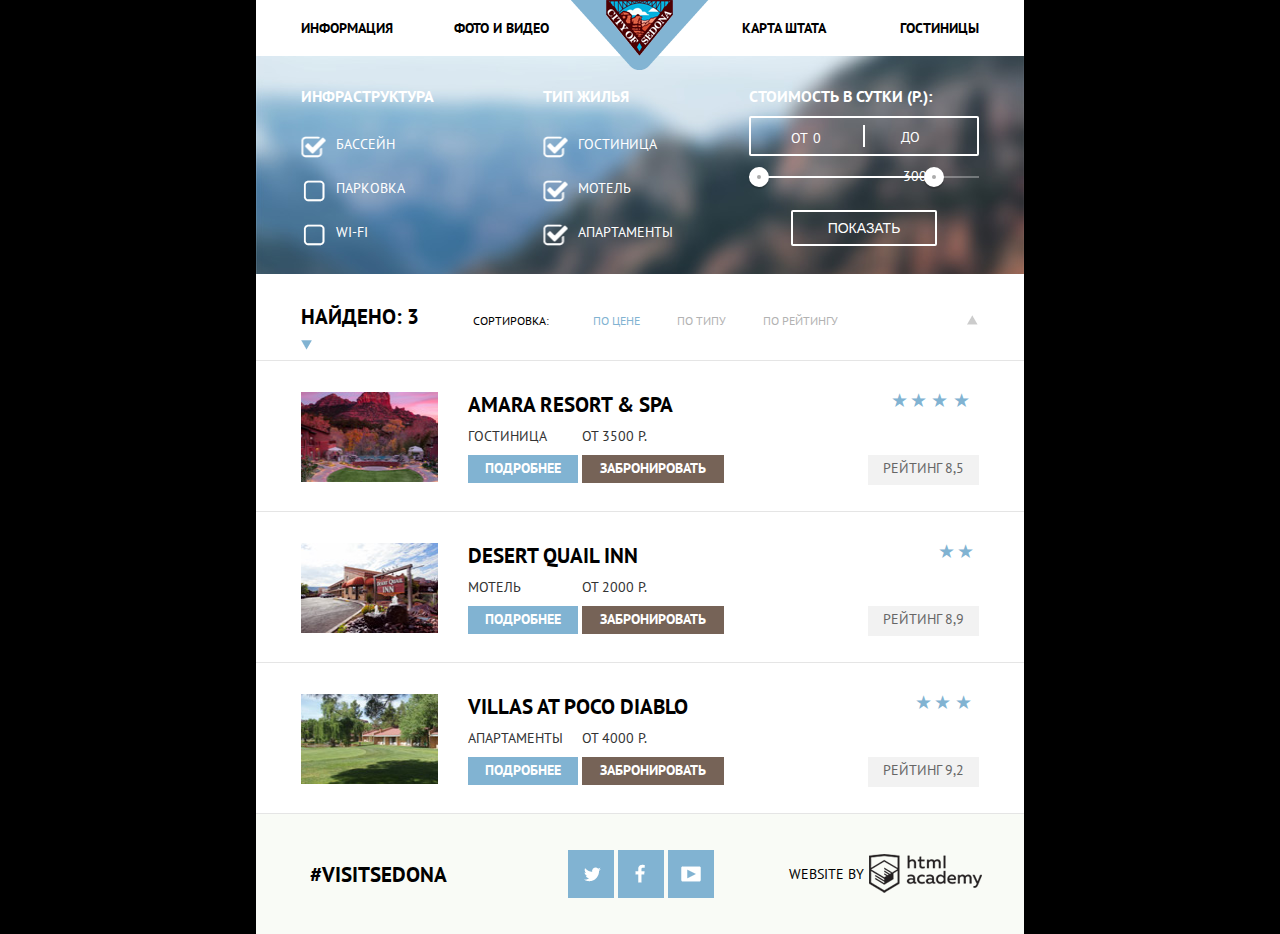
==== commit 829e2a98: "+" ====
--- a/inner.html
+++ b/inner.html
@@ -12,10 +12,10 @@
       <header class="main-header">
           <nav class="main-navigation clearfix">
             <ul>
-              <li class="active nav-left"><a>Информация</li>
+              <li class="nav-left"><a>Информация</li>
               <li class="nav-left"><a href="#">Фото и видео</li>
+              <li class="nav-right"><a href="#">Гостиницы</li>
               <li class="nav-right"><a href="#">Карта штата</li>
-              <li class="nav-right"><a href="#">Гостиницы</li>
             </ul>
           </nav>
           <a href="#"><img class="logo" src="img/logo.svg" width="138" height="70" name="logo"></a>
@@ -57,7 +57,7 @@
       </section>
         <section class="sorting">
            <ul class="breadcrumbs">
-             <li><h1>найдено:3</h1></li>
+             <li><h1>найдено: 3</h1></li>
              <li><p>сортировка:</p></li>
              <li class="active"><a>по цене</a></li>
              <li><a href="#">по типу</a></li>
--- a/css/style.css
+++ b/css/style.css
@@ -29,87 +29,75 @@
   margin-top: 0;
 }
 .sprite {
-    background-image: url("../img/sprite.png");
-    background-repeat: no-repeat;
-    display: block;
-}
-
+  background-image: url("../img/sprite.png");
+  background-repeat: no-repeat;
+  display: block;
+  background-color: transparent;
+}
 .sprite-ico-down {
-    width: 11px;
-    height: 10px;
-    background-position: -10px -10px;
-}
-
+  width: 11px;
+  height: 10px;
+  background-position: -10px -10px;
+}
 .sprite-ico-down-black {
-    width: 11px;
-    height: 10px;
-    background-position: -10px -40px;
-}
-
+  width: 11px;
+  height: 10px;
+  background-position: -10px -40px;
+}
 .sprite-ico-down-blue {
-    width: 11px;
-    height: 10px;
-    background-position: -10px -70px;
-}
-
+  width: 11px;
+  height: 10px;
+  background-position: -10px -70px;
+}
 .sprite-ico-facebook {
-    width: 10px;
-    height: 19px;
-    background-position: -10px -100px;
-}
-
+  width: 10px;
+  height: 19px;
+  background-position: -10px -100px;
+}
 .sprite-ico-finger {
-    width: 25px;
-    height: 30px;
-    background-position: -10px -139px;
-}
-
+  width: 25px;
+  height: 30px;
+  background-position: -10px -139px;
+}
 .sprite-ico-logo {
-    width: 113px;
-    height: 39px;
-    background-position: -10px -189px;
-}
-
+  width: 113px;
+  height: 39px;
+  background-position: -10px -189px;
+}
 .sprite-ico-logo-down {
-    width: 113px;
-    height: 39px;
-    background-position: -10px -248px;
-}
-
+  width: 113px;
+  height: 39px;
+  background-position: -10px -248px;
+}
 .sprite-ico-logo-hvr {
-    width: 113px;
-    height: 39px;
-    background-position: -10px -307px;
-}
-
+  width: 113px;
+  height: 39px;
+  background-position: -10px -307px;
+}
 .sprite-ico-twitter {
-    width: 17px;
-    height: 15px;
-    background-position: -10px -366px;
-}
-
+  width: 17px;
+  height: 15px;
+  background-position: -10px -366px;
+}
 .sprite-ico-up {
-    width: 11px;
-    height: 10px;
-    background-position: -10px -401px;
-}
-
+  width: 11px;
+  height: 10px;
+  background-position: -10px -401px;
+}
 .sprite-ico-up-black {
-    width: 11px;
-    height: 10px;
-    background-position: -10px -431px;
-}
-
+  width: 11px;
+  height: 10px;
+  background-position: -10px -431px;
+}
 .sprite-ico-up-blue {
-    width: 11px;
-    height: 10px;
-    background-position: -10px -461px;
-}
-
+  width: 11px;
+  height: 10px;
+  background-position: -10px -461px;
+}
 .sprite-ico-youtube {
-    width: 20px;
-    height: 16px;
-    background-position: -10px -491px;
+  width: 20px;
+  height: 16px;
+  background-position: -10px -491px;
 }
 .container{
   width:768px;
@@ -192,14 +180,17 @@
   background-repeat: no-repeat;
 }
 .description{
-  width: 496px;
-  margin-top:50px;
+  text-align: center;
+  margin: 0 auto;
+  margin-top: 50px;
   margin-bottom: 52px;
-  margin-left: 140px;
-  text-align: center;
 }
 .description p{
   line-height: 26px;
+}
+.description h1{
+  width: 490px;
+  margin: 0 auto;
 }
 .blue{
   float:left;
@@ -212,8 +203,15 @@
   text-align: center;
   padding-top: 45px;
 }
-.photo h2,
+.photo h2{
+  width: 143px;
+  margin: 0 auto;
+  color: #ffffff;
+}
 .photo p{
+  width: 170px;
+  margin: 0 auto;
+  padding-top: 27px;
   color: #ffffff;
 }
 .town{
@@ -238,7 +236,14 @@
   margin-top:60px;
 }
 .white h2{
-  padding-top: 107px;
+  width: 153px;
+  margin: 0 auto;
+  padding-top: 105px;
+}
+.white p{
+  width: 150px;
+  margin: 0 auto;
+  padding-top: 28px;
 }
 .home{
   background-image: url("../img/home.png");
@@ -263,10 +268,19 @@
   text-align: center;
   padding-top:48px;
 }
+.grey h2{
+  width: 153px;
+  margin: 0 auto;
+}
+.grey p{
+  width: 145px;
+  margin: 0 auto;
+  padding-top: 27px;
+}
 .interest{
   width: 768px;
   height: 203px;
-  background-color: #ffffff;
+  background-color: pink;
   padding-top: 55px;
   text-align: center;
 }
@@ -275,19 +289,102 @@
 }
 .interest p{
   line-height: 24px;
-  margin-bottom: 23px;
-}
-.interest h2{
+  margin-bottom: 53px;
+}
+.order{
+  position: relative;
+}
+.order button{
   display: block;
   width: 568px;
+  margin: 0;
+  border: none;
+  cursor: pointer;
   height: 56px;
   line-height: 26px;
   color: #ffffff;
   background-color: #766357;
   text-align: center;
-  padding-top: 30px;
   margin-left: 100px;
 }
+button .btn-plus{
+  background-image: url("../img/plus.png");
+  background-position: center;
+  background-repeat: no-repeat;
+  background-color: transparent;
+}
+.order h2{
+  font-family: "PT Sans", "Arial", sans-serif;
+  font-size: 21px;
+  line-height: 26px;
+  color: #ffffff;
+}
+.modal-content{
+  position: absolute;
+  top: 56px;
+  right: 100px;
+  width: 568px;
+  height: 395px;
+  background-color: #ffffff;
+}
+.order-form input[type="data"],
+.order-form input[type="text"]{
+  height: 38px;
+  margin: 0;
+  padding-left: 10px;
+  padding-right: 10px;
+  font-size: 14px;
+  line-height: 26px;
+  font-family: "PT Sans", "Arial", sans-serif;
+  font-weight: bold;
+  color: #000000;
+  text-transform: uppercase;
+  background-color: #f2f2f2;
+  background-image: url("../img/calendar.png");
+  background-position: right;
+  background-repeat: no-repeat;
+  border: none;
+}
+table label{
+  font-size: 14px;
+  line-height: 26px;
+  font-family: "PT Sans", "Arial", sans-serif;
+  font-weight: bold;
+  color: #000000;
+  text-transform: uppercase;
+}
+.order-form input[type="data"]{
+  width: 335px;
+}
+.order-form input[type="text"]{
+  width: 26px;
+  text-align: center;
+}
+.order-form button{
+  width: 38px;
+  height: 40px;
+  margin: 0;
+  padding: 0;
+  background-color: #f2f2f2;
+}
+table{
+  margin-left: 55px;
+  margin-top: 55px;
+}
+td{
+  height: 68px;
+  padding: 0;
+  text-align: left;
+  padding-right: 12px;
+}
+.with{
+  padding-right: 0;
+}
+.without{
+  padding-right: 24px;
+  padding-left: 43px;
+}
+
 .map{
   width: 768px;
   height: 476px;
@@ -295,12 +392,6 @@
   background-image: url("../img/map.jpg");
   background-position: top;
   background-repeat: no-repeat;
-}
-.order{
-  width: 568px;
-  height: 395px;
-  background-color: #ffffff;
-  margin-left:100px;
 }
 .footer{
   width:708px;
